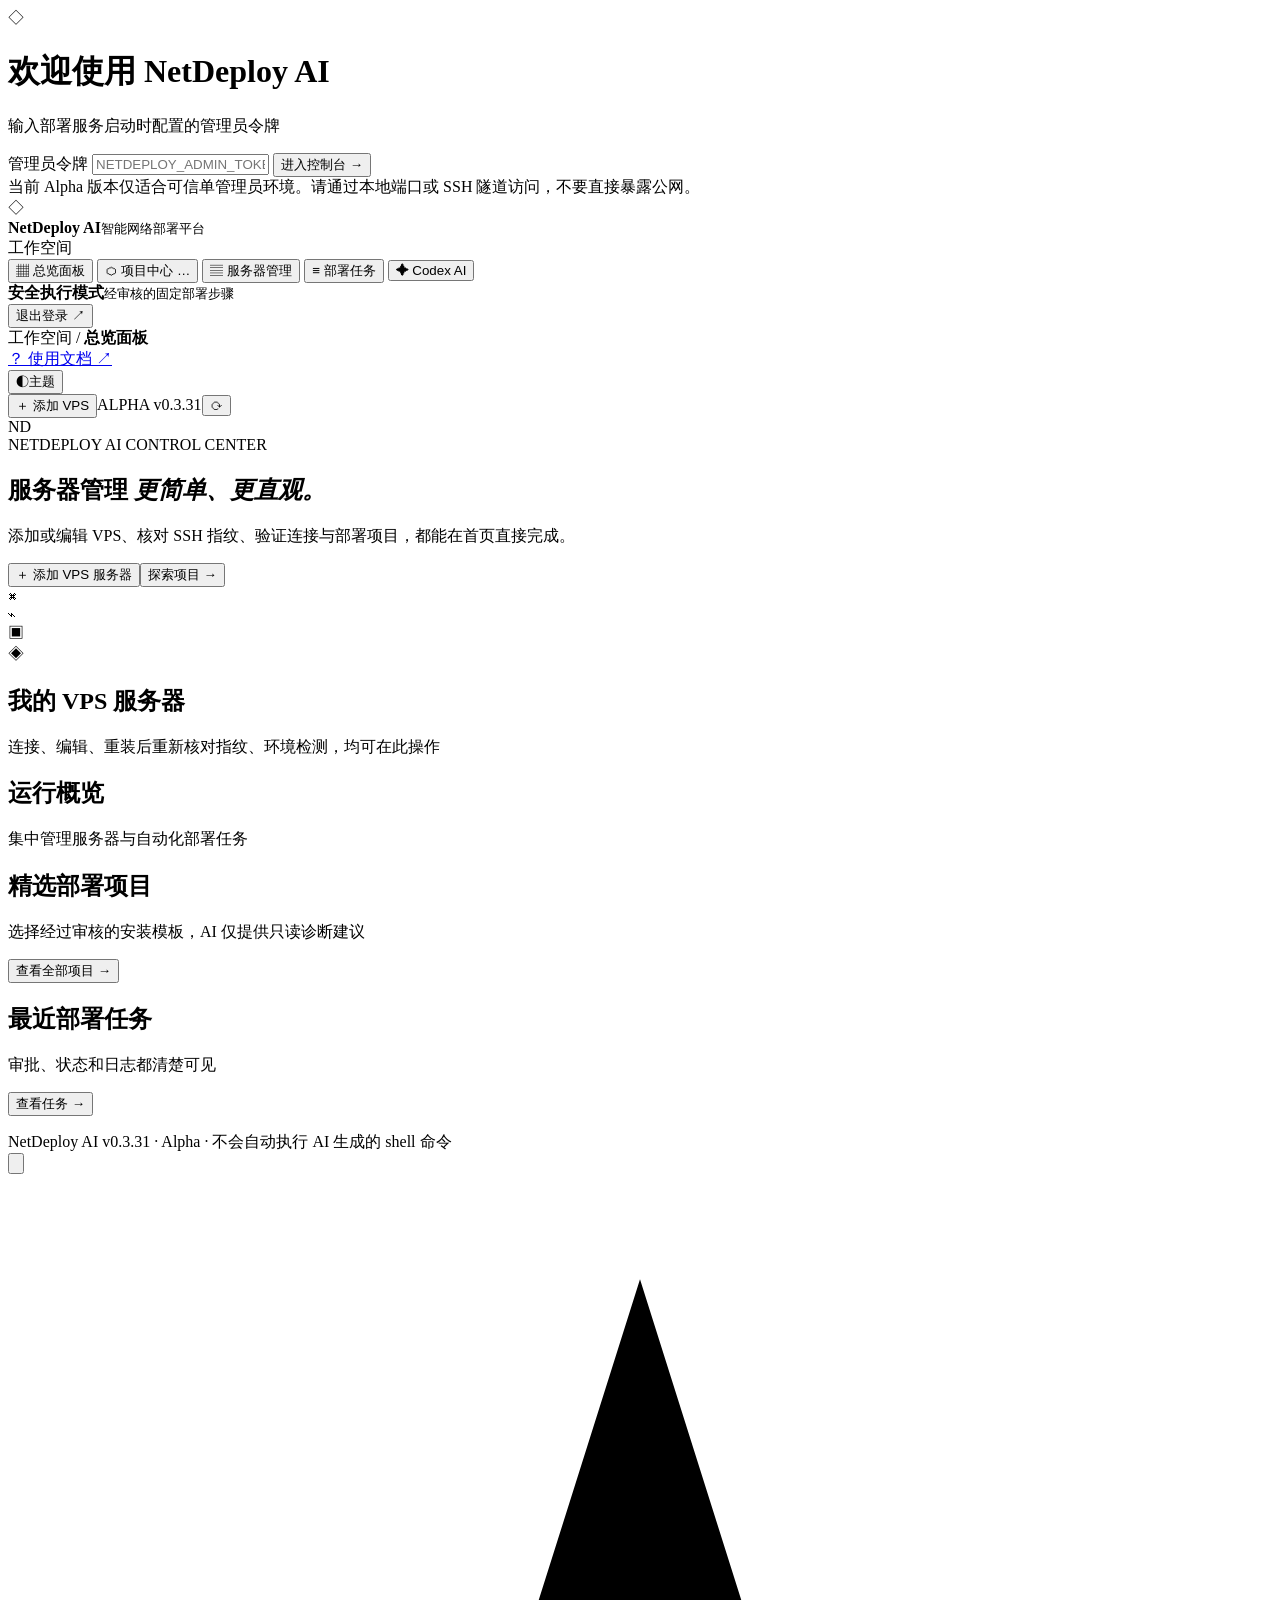
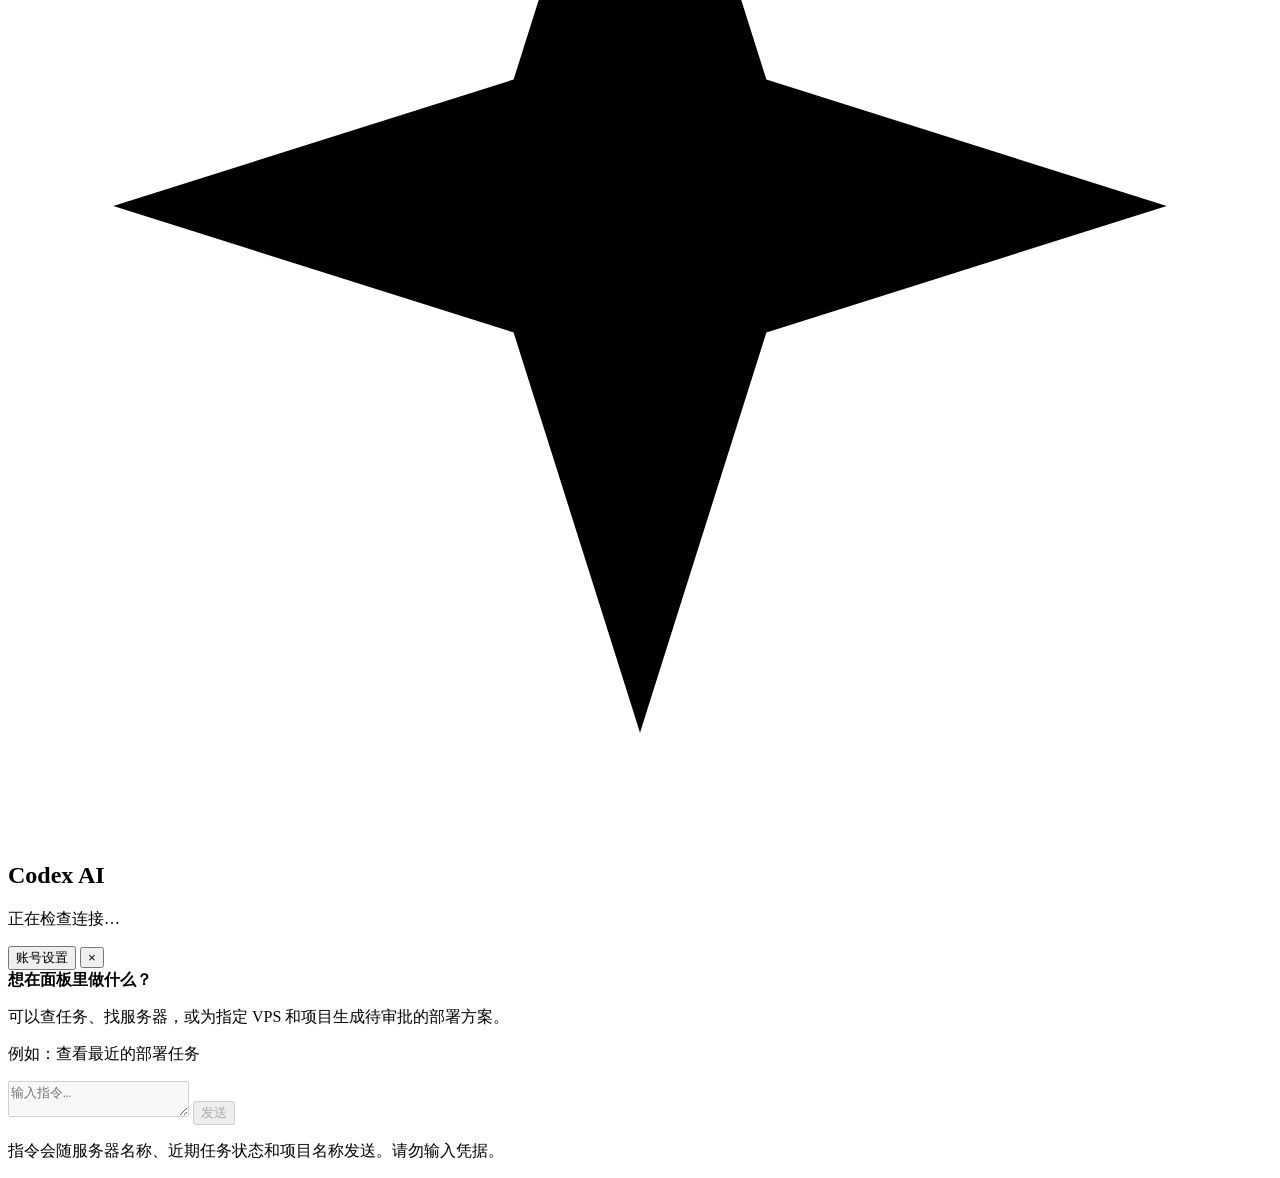
==== app/static/index.html @ ecebfa8a "接入物流报价系统与音乐解锁工具两个自建项目" ====
<!doctype html>
<html lang="zh-CN">
<head>
<meta charset="utf-8"/><meta name="viewport" content="width=device-width, initial-scale=1"/>
<meta name="referrer" content="no-referrer"/>
<meta http-equiv="Content-Security-Policy" content="default-src 'self'; img-src 'self' data:; font-src 'self'; style-src 'self'; script-src 'self'; connect-src 'self'; object-src 'none'; base-uri 'none'; frame-ancestors 'none'"/>
<title>NetDeploy AI · VPS 智能部署平台</title>
<script src="/static/theme.js"></script>
<link rel="stylesheet" href="/static/app.css"/>
<link rel="stylesheet" href="/static/app-enhanced.css"/>
<link rel="stylesheet" href="/static/theme.css"/>
<link rel="stylesheet" href="/static/typography.css"/>
<link rel="stylesheet" href="/static/ui-refinement.css"/>
<link rel="stylesheet" href="/static/codex-chat.css"/>
</head>
<body>
<div id="login" class="login-overlay hidden">
  <div class="login-box">
    <div class="brand-logo large">◇</div>
    <h1>欢迎使用 NetDeploy AI</h1>
    <p>输入部署服务启动时配置的管理员令牌</p>
    <form id="login-form">
      <label for="admin-token">管理员令牌</label>
      <input type="password" required minlength="24" id="admin-token" placeholder="NETDEPLOY_ADMIN_TOKEN" autocomplete="off"/>
      <button class="btn primary wide" type="submit">进入控制台 →</button>
    </form>
    <div class="login-tip">当前 Alpha 版本仅适合可信单管理员环境。请通过本地端口或 SSH 隧道访问，不要直接暴露公网。</div>
  </div>
</div>
<div class="layout">
  <aside class="sidebar">
    <div class="brand"><div class="brand-logo">◇</div><div><strong>NetDeploy <span>AI</span></strong><small>智能网络部署平台</small></div></div>
    <div class="sidebar-caption">工作空间</div>
    <nav class="nav" aria-label="主导航">
      <button class="nav-item active" data-nav="dashboard" aria-label="总览面板" aria-current="page" title="总览面板"><span class="nav-symbol" aria-hidden="true">▦</span> 总览面板</button>
      <button class="nav-item" data-nav="projects" aria-label="项目中心" title="项目中心"><span class="nav-symbol" aria-hidden="true">⬡</span> 项目中心 <span class="nav-count" id="project-nav-count" aria-label="项目总数" aria-live="polite">…</span></button>
      <button class="nav-item" data-nav="hosts" aria-label="服务器管理" title="服务器管理"><span class="nav-symbol" aria-hidden="true">▤</span> 服务器管理</button>
      <button class="nav-item" data-nav="jobs" aria-label="部署任务" title="部署任务"><span class="nav-symbol" aria-hidden="true">≡</span> 部署任务</button>
      <button class="nav-item" data-action="codex-chat" aria-label="Codex AI 聊天" title="Codex AI 聊天" aria-controls="codex-chat" aria-expanded="false"><span class="nav-symbol" aria-hidden="true">✦</span> Codex AI</button>
    </nav>
    <div class="sidebar-bottom">
      <div class="agent-info"><span class="pulse"></span><div><b>安全执行模式</b><small>经审核的固定部署步骤</small></div></div>
      <button class="logout" id="logout">退出登录 ↗</button>
    </div>
  </aside>
  <div class="main">
    <header class="topbar">
      <div class="crumb">工作空间 <span>/</span> <b id="crumb-current">总览面板</b></div>
      <div class="top-actions"><a class="topbar-doc-link" href="https://slobys.github.io/netdeploy-ai/" target="_blank" rel="noopener noreferrer" aria-label="打开 NetDeploy AI 在线使用文档">？ 使用文档 ↗</a><div class="theme-control" id="theme-control">
  <button type="button" id="theme-menu-button" class="topbar-theme-button" aria-expanded="false" aria-controls="theme-menu" aria-label="外观主题设置">
    <span class="topbar-theme-icon" aria-hidden="true">◐</span><span class="topbar-theme-text">主题</span>
  </button>
  <section id="theme-menu" class="theme-menu" aria-label="外观主题设置" hidden>
    <div class="theme-menu-head"><div><strong>外观与主题</strong><small>即时预览，自动保存至当前浏览器</small></div><span aria-hidden="true">✦</span></div>
    <p class="theme-caption" id="appearance-label">外观模式</p>
    <div class="theme-mode-options" role="group" aria-labelledby="appearance-label">
      <button type="button" class="theme-choice" data-theme-mode="light" aria-pressed="false">☀ 明亮</button>
      <button type="button" class="theme-choice" data-theme-mode="dark" aria-pressed="true">☾ 暗黑</button>
      <button type="button" class="theme-choice" data-theme-mode="system" aria-pressed="false">◐ 跟随系统</button>
    </div>
    <p class="theme-caption" id="palette-label">主题配色</p>
    <div class="theme-swatches" role="group" aria-labelledby="palette-label">
      <button type="button" class="theme-swatch" data-theme-color="blue" aria-pressed="true"><span class="theme-swatch-dot" aria-hidden="true"></span>经典蓝</button>
      <button type="button" class="theme-swatch" data-theme-color="violet" aria-pressed="false"><span class="theme-swatch-dot" aria-hidden="true"></span>极光紫</button>
      <button type="button" class="theme-swatch" data-theme-color="teal" aria-pressed="false"><span class="theme-swatch-dot" aria-hidden="true"></span>海洋青</button>
      <button type="button" class="theme-swatch" data-theme-color="emerald" aria-pressed="false"><span class="theme-swatch-dot" aria-hidden="true"></span>翡翠绿</button>
      <button type="button" class="theme-swatch" data-theme-color="rose" aria-pressed="false"><span class="theme-swatch-dot" aria-hidden="true"></span>玫瑰粉</button>
      <button type="button" class="theme-swatch" data-theme-color="amber" aria-pressed="false"><span class="theme-swatch-dot" aria-hidden="true"></span>暖日橙</button>
    </div>
    <p class="theme-caption" id="font-label">阅读字号</p>
    <div class="theme-font-options" role="group" aria-labelledby="font-label">
      <button type="button" class="theme-font-choice" data-theme-font="standard" aria-pressed="false"><span class="theme-font-symbol">A</span><span>标准</span></button>
      <button type="button" class="theme-font-choice" data-theme-font="comfortable" aria-pressed="true"><span class="theme-font-symbol">A</span><span>舒适</span></button>
      <button type="button" class="theme-font-choice" data-theme-font="large" aria-pressed="false"><span class="theme-font-symbol">A</span><span>大字</span></button>
    </div>
    <p class="theme-font-note">推荐「舒适」：标题醒目，正文清晰，表单更好阅读。</p>
    <div class="theme-menu-foot">当前：<span id="theme-status" role="status" aria-live="polite">暗黑 · 经典蓝</span></div>
  </section>
</div><button class="btn primary topbar-add" data-action="add-host"><span aria-hidden="true">＋</span> 添加 VPS</button><span class="tag alpha">ALPHA v0.3.31</span><button id="refresh" class="icon-button" aria-label="刷新服务器与任务数据" title="刷新服务器与任务数据">⟳</button><div class="avatar">ND</div></div>
    </header>
    <main class="content">
      <section class="hero" id="hero">
        <div class="hero-glow"></div>
        <div class="hero-content"><div class="eyebrow"><span class="live-dot"></span> NETDEPLOY AI CONTROL CENTER</div>
          <h1>服务器管理 <em>更简单、更直观。</em></h1>
          <p>添加或编辑 VPS、核对 SSH 指纹、验证连接与部署项目，都能在首页直接完成。</p>
          <div class="hero-actions"><button class="btn primary" data-action="add-host">＋ 添加 VPS 服务器</button><button class="btn ghost" data-nav="projects">探索项目 →</button></div>
        </div>
        <div class="hero-art"><div class="orbit orbit-a"></div><div class="orbit orbit-b"></div><div class="center-cube">⌘</div><div class="orbit-node node-1">⌁</div><div class="orbit-node node-2">▣</div><div class="orbit-node node-3">◈</div></div>
      </section>
      <section class="section" id="hosts-section"><div class="section-heading smaller"><div><h2>我的 VPS 服务器</h2><p>连接、编辑、重装后重新核对指纹、环境检测，均可在此操作</p></div></div><div class="host-list" id="host-list"></div></section>
      <div class="section-heading"><div><h2 id="section-title">运行概览</h2><p id="section-subtitle">集中管理服务器与自动化部署任务</p></div></div>
      <div class="stats" id="stats"></div>
      <section class="section" id="projects-section"><div class="section-heading smaller"><div><h2>精选部署项目</h2><p>选择经过审核的安装模板，AI 仅提供只读诊断建议</p></div><button class="text-action" data-nav="projects">查看全部项目 →</button></div><div class="project-grid" id="project-grid"></div></section>
      <section class="section" id="jobs-section"><div class="section-heading smaller"><div><h2>最近部署任务</h2><p>审批、状态和日志都清楚可见</p></div><button class="text-action" data-nav="jobs">查看任务 →</button></div><div class="job-list" id="job-list"></div></section>
      <p id="project-order-status" role="status"></p>
      <footer>NetDeploy AI v0.3.31 · Alpha · 不会自动执行 AI 生成的 shell 命令</footer>
    </main>
  </div>
</div>
<button id="codex-launcher" type="button" class="btn primary hidden" data-action="codex-chat" aria-label="打开 Codex AI 聊天" aria-controls="codex-chat" aria-expanded="false" title="Codex AI 聊天">
  <svg class="codex-icon" viewBox="0 0 24 24" aria-hidden="true"><path d="M21 10a7 7 0 0 1-7 7H9l-6 4V7a4 4 0 0 1 4-4h7a7 7 0 0 1 7 7Z"/><path d="M7 10h2m3 0h2m3 0h1"/></svg>
</button>
<section id="codex-chat" class="codex-chat hidden" role="dialog" aria-labelledby="codex-chat-title">
  <header class="codex-chat-header">
    <svg class="codex-icon" viewBox="0 0 24 24" aria-hidden="true"><path d="M12 2l2.4 7.6L22 12l-7.6 2.4L12 22l-2.4-7.6L2 12l7.6-2.4Z"/></svg>
    <div class="codex-chat-heading"><h2 id="codex-chat-title" tabindex="-1">Codex AI</h2><p id="codex-chat-status" role="status">正在检查连接…</p></div>
    <button type="button" class="btn subtle" data-action="codex-settings">账号设置</button>
    <button type="button" class="close" data-action="codex-chat-close" aria-label="收起 Codex AI 聊天">×</button>
  </header>
  <div id="codex-thread" class="codex-thread" role="log" aria-label="当前页面的对话" aria-live="polite" tabindex="0">
    <div class="codex-chat-intro"><strong>想在面板里做什么？</strong><p>可以查任务、找服务器，或为指定 VPS 和项目生成待审批的部署方案。</p><p>例如：查看最近的部署任务</p></div>
    <div id="codex-messages" class="codex-messages"></div>
  </div>
  <form id="codex-command-form" class="codex-composer">
    <div class="codex-compose-row">
      <textarea id="codex-prompt" rows="2" maxlength="1000" required disabled aria-label="给 Codex 的指令" aria-describedby="codex-chat-note" placeholder="输入指令…"></textarea>
      <button id="codex-send" type="submit" class="btn primary" disabled>发送</button>
    </div>
    <p id="codex-chat-note">指令会随服务器名称、近期任务状态和项目名称发送。请勿输入凭据。</p>
  </form>
</section>
<div id="modal" class="modal-wrap hidden" role="dialog" aria-modal="true" aria-labelledby="nd-modal-title"><div class="modal-backdrop" data-action="close-modal"></div><div class="modal" id="modal-content" tabindex="-1"></div></div>
<div id="toast" class="toast hidden" role="status"></div>
<script src="/static/app.js" defer></script>
</body>
</html>
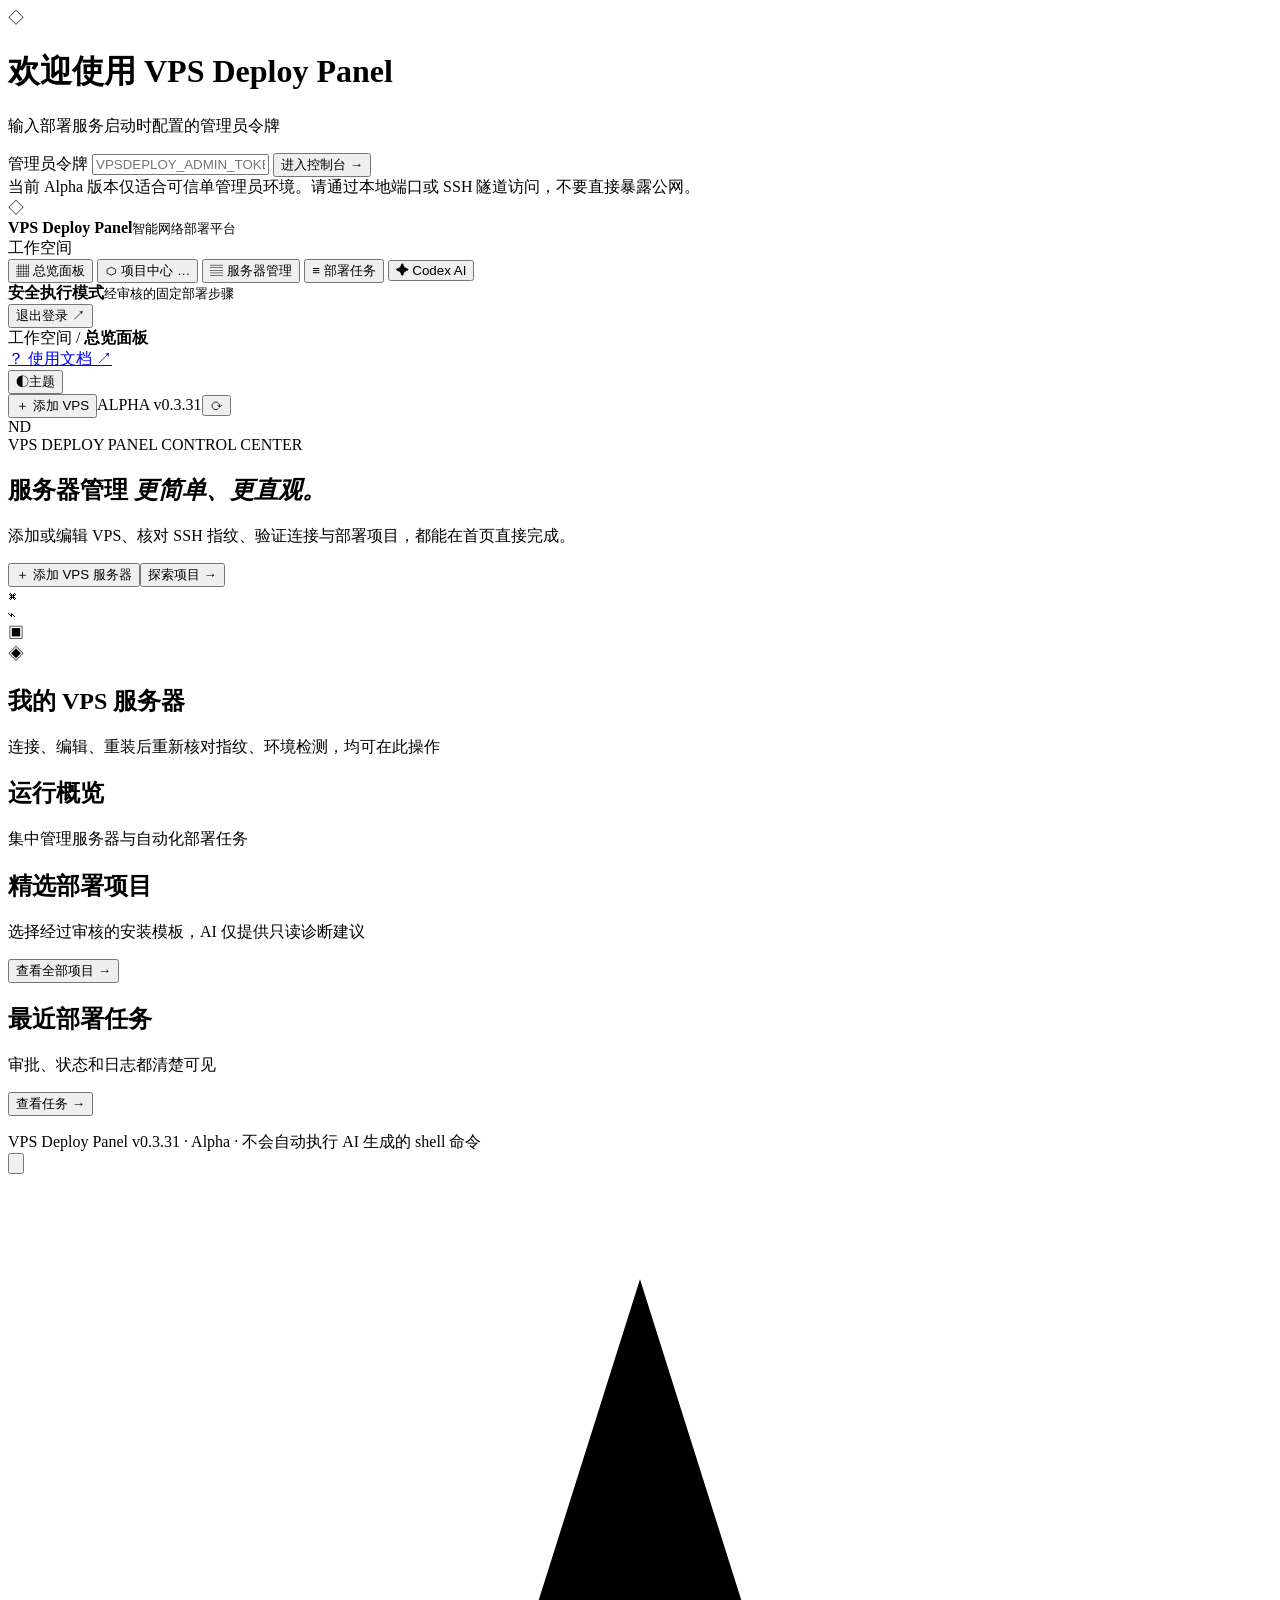
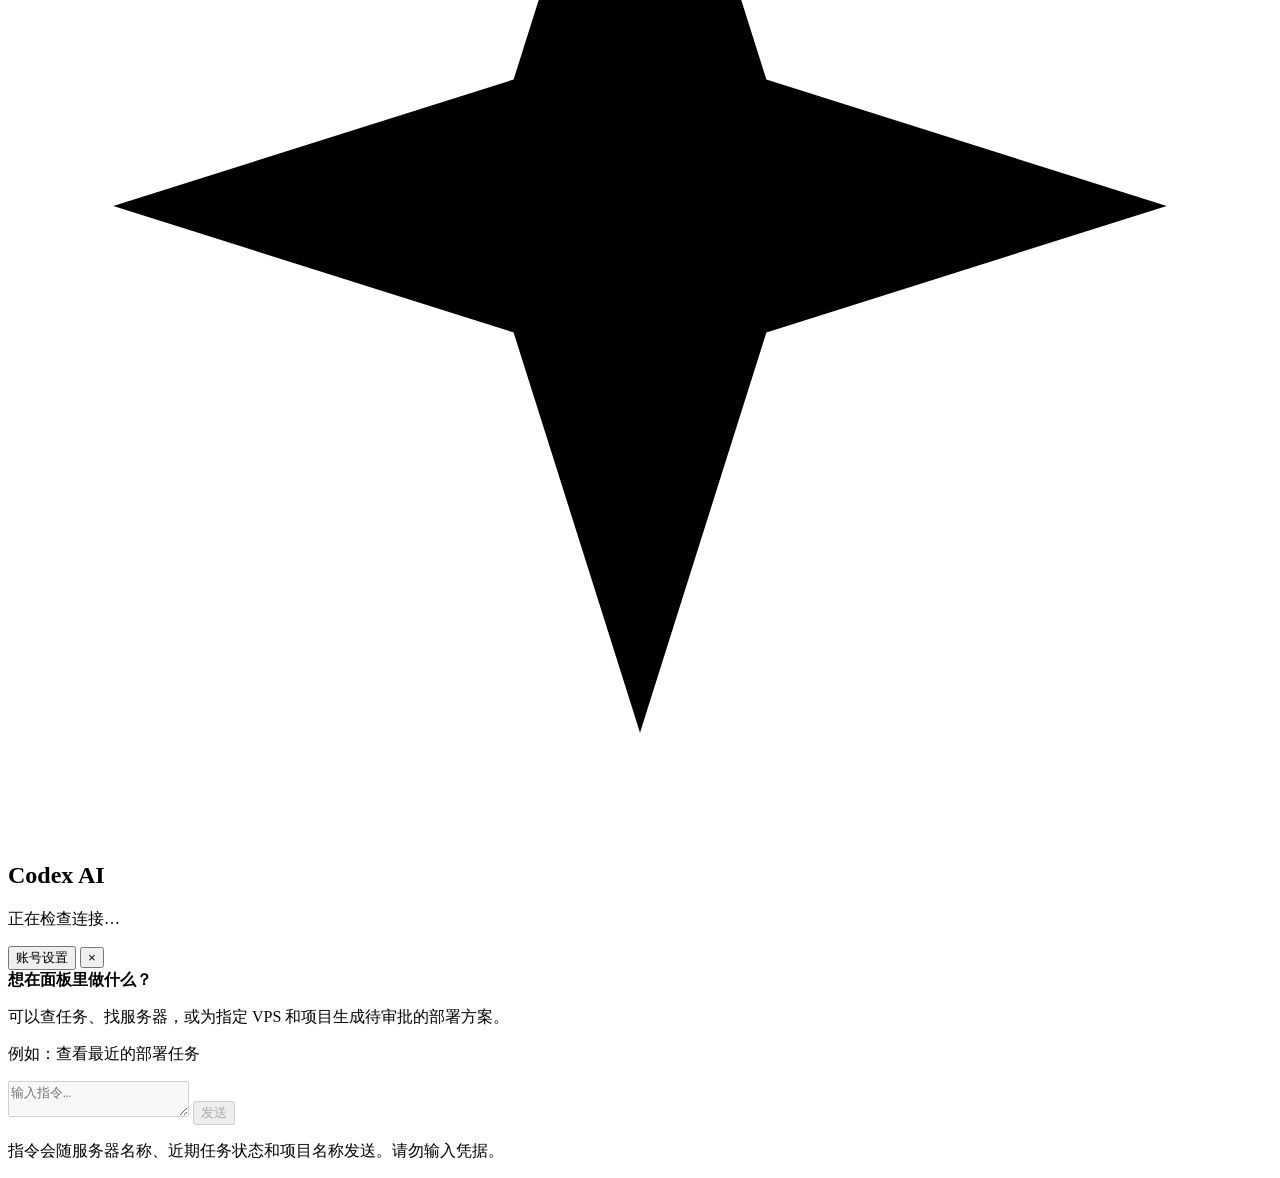
==== commit d39a7c0b: "去掉上游品牌痕迹: 改名 VPS Deploy Panel, 链接指向自己的仓库和文档站" ====
--- a/app/static/index.html
+++ b/app/static/index.html
@@ -4,7 +4,7 @@
 <meta charset="utf-8"/><meta name="viewport" content="width=device-width, initial-scale=1"/>
 <meta name="referrer" content="no-referrer"/>
 <meta http-equiv="Content-Security-Policy" content="default-src 'self'; img-src 'self' data:; font-src 'self'; style-src 'self'; script-src 'self'; connect-src 'self'; object-src 'none'; base-uri 'none'; frame-ancestors 'none'"/>
-<title>NetDeploy AI · VPS 智能部署平台</title>
+<title>VPS Deploy Panel · VPS 智能部署平台</title>
 <script src="/static/theme.js"></script>
 <link rel="stylesheet" href="/static/app.css"/>
 <link rel="stylesheet" href="/static/app-enhanced.css"/>
@@ -17,11 +17,11 @@
 <div id="login" class="login-overlay hidden">
   <div class="login-box">
     <div class="brand-logo large">◇</div>
-    <h1>欢迎使用 NetDeploy AI</h1>
+    <h1>欢迎使用 VPS Deploy Panel</h1>
     <p>输入部署服务启动时配置的管理员令牌</p>
     <form id="login-form">
       <label for="admin-token">管理员令牌</label>
-      <input type="password" required minlength="24" id="admin-token" placeholder="NETDEPLOY_ADMIN_TOKEN" autocomplete="off"/>
+      <input type="password" required minlength="24" id="admin-token" placeholder="VPSDEPLOY_ADMIN_TOKEN" autocomplete="off"/>
       <button class="btn primary wide" type="submit">进入控制台 →</button>
     </form>
     <div class="login-tip">当前 Alpha 版本仅适合可信单管理员环境。请通过本地端口或 SSH 隧道访问，不要直接暴露公网。</div>
@@ -29,7 +29,7 @@
 </div>
 <div class="layout">
   <aside class="sidebar">
-    <div class="brand"><div class="brand-logo">◇</div><div><strong>NetDeploy <span>AI</span></strong><small>智能网络部署平台</small></div></div>
+    <div class="brand"><div class="brand-logo">◇</div><div><strong>VPS Deploy <span>Panel</span></strong><small>智能网络部署平台</small></div></div>
     <div class="sidebar-caption">工作空间</div>
     <nav class="nav" aria-label="主导航">
       <button class="nav-item active" data-nav="dashboard" aria-label="总览面板" aria-current="page" title="总览面板"><span class="nav-symbol" aria-hidden="true">▦</span> 总览面板</button>
@@ -46,7 +46,7 @@
   <div class="main">
     <header class="topbar">
       <div class="crumb">工作空间 <span>/</span> <b id="crumb-current">总览面板</b></div>
-      <div class="top-actions"><a class="topbar-doc-link" href="https://slobys.github.io/netdeploy-ai/" target="_blank" rel="noopener noreferrer" aria-label="打开 NetDeploy AI 在线使用文档">？ 使用文档 ↗</a><div class="theme-control" id="theme-control">
+      <div class="top-actions"><a class="topbar-doc-link" href="https://berg-e5.github.io/netdeploy-ai/" target="_blank" rel="noopener noreferrer" aria-label="打开 VPS Deploy Panel 在线使用文档">？ 使用文档 ↗</a><div class="theme-control" id="theme-control">
   <button type="button" id="theme-menu-button" class="topbar-theme-button" aria-expanded="false" aria-controls="theme-menu" aria-label="外观主题设置">
     <span class="topbar-theme-icon" aria-hidden="true">◐</span><span class="topbar-theme-text">主题</span>
   </button>
@@ -81,7 +81,7 @@
     <main class="content">
       <section class="hero" id="hero">
         <div class="hero-glow"></div>
-        <div class="hero-content"><div class="eyebrow"><span class="live-dot"></span> NETDEPLOY AI CONTROL CENTER</div>
+        <div class="hero-content"><div class="eyebrow"><span class="live-dot"></span> VPS DEPLOY PANEL CONTROL CENTER</div>
           <h1>服务器管理 <em>更简单、更直观。</em></h1>
           <p>添加或编辑 VPS、核对 SSH 指纹、验证连接与部署项目，都能在首页直接完成。</p>
           <div class="hero-actions"><button class="btn primary" data-action="add-host">＋ 添加 VPS 服务器</button><button class="btn ghost" data-nav="projects">探索项目 →</button></div>
@@ -94,7 +94,7 @@
       <section class="section" id="projects-section"><div class="section-heading smaller"><div><h2>精选部署项目</h2><p>选择经过审核的安装模板，AI 仅提供只读诊断建议</p></div><button class="text-action" data-nav="projects">查看全部项目 →</button></div><div class="project-grid" id="project-grid"></div></section>
       <section class="section" id="jobs-section"><div class="section-heading smaller"><div><h2>最近部署任务</h2><p>审批、状态和日志都清楚可见</p></div><button class="text-action" data-nav="jobs">查看任务 →</button></div><div class="job-list" id="job-list"></div></section>
       <p id="project-order-status" role="status"></p>
-      <footer>NetDeploy AI v0.3.31 · Alpha · 不会自动执行 AI 生成的 shell 命令</footer>
+      <footer>VPS Deploy Panel v0.3.31 · Alpha · 不会自动执行 AI 生成的 shell 命令</footer>
     </main>
   </div>
 </div>
